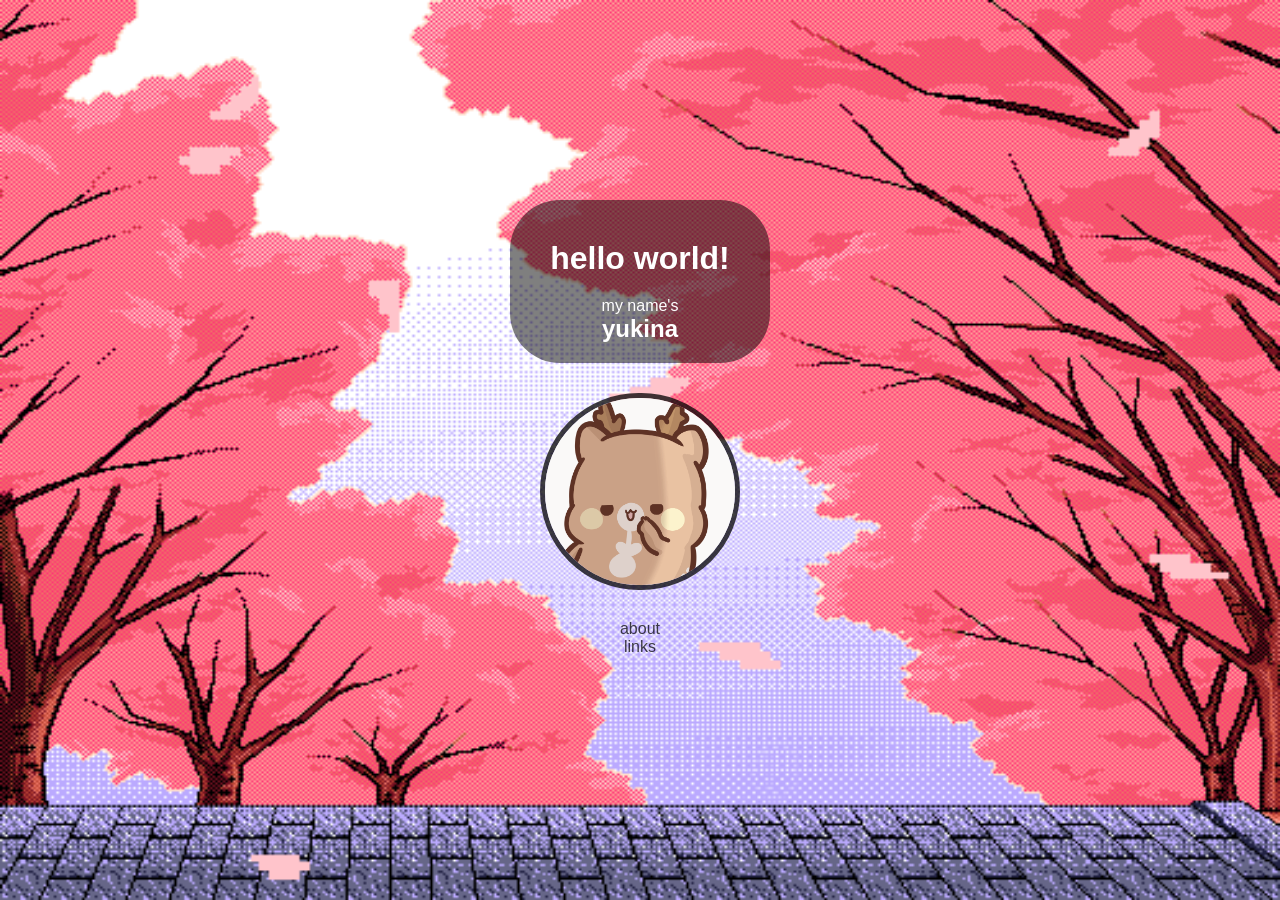
==== index.html @ bb1ba28c "06102022" ====
<!DOCTYPE html>
<html lang="en">
<head>
    <meta charset="UTF-8">
    <meta http-equiv="X-UA-Compatible" content="IE=edge">
    <meta name="viewport" content="width=device-width, initial-scale=1.0">
    <title>Portfolio</title>
    <link rel="stylesheet" href="./style.css">
    <style>
        @import url('https://fonts.googleapis.com/css2?family=Roboto:wght@300&display=swap');
    </style>
</head>
<body>
    <div id="intro">
        <h1>hello world!</h1>
        <p>my name's</p>
        <h2>yukina</h2>
    </div>    
    <img id="pfp" src="./assets/hello-there.gif" alt="animated gif of a cute animal">
    <main>
        <!-- <section id="socials">
            <img src="./assets/social/github.png" alt="github logo">
            <img id="logo" src="./assets/social/replit.png" alt="replit logo">
            <img id="logo" src="./assets/social/linkedin.png" alt="linkedin logo">
        </section> -->
        <section>
            <!-- show programming languages here -->
        </section>
        <nav>
            <ul id="menu">
                <li>about</li>
                <li id="links">links</li>
                <!-- show languages in about me hover -->
            </ul>
        </nav>
        <!-- <input type="checkbox" id="links-checkbox">
        <div id="social-links">
                <label for="links">
                <img src="./assets/social/github.png" alt="github logo">
                <img id="logo" src="./assets/social/replit.png" alt="replit logo">
                <img id="logo" src="./assets/social/linkedin.png" alt="linkedin logo">
            </div>
        </label> -->
    </main>
</body>
</html>
---- style.css ----
*
{
    margin: 0;
    padding: 0;
    box-sizing: border-box;
    font-family: Arial, Helvetica, sans-serif;
}

body
{
    background-image: url(assets/background/sakura.gif);
    background-size: 100vw 100vh;
    color: white;
    display: flex;
    font-size: 16px;
    flex-direction: column;
    align-items: center;
    margin-top: 200px;
}


#pfp
{
    border-radius: 100px;
    border: 5px solid rgba(0, 0, 0, 0.75);
    width: 200px;
    margin: 30px;
}

#intro
{
    display: flex;
    flex-direction: column;
    align-items: center;
    background-color: rgba(0, 0, 0, 0.5);
    padding: 20px;
    border-radius: 50px;
}

#intro > h1
{
    margin: 20px;
}

#logo
{
    border-radius: 100px;
}

#info
{
    align-items: center;
    display: block;
    justify-content: space-between;
}

nav
{
    display: flex;
    flex-direction: row;
    text-align: center;
    color: rgba(0, 0, 0, 0.728);
    /* background-color: rgba(0, 0, 0, 0.5);
    padding: 50px 100px;
    border-radius: 50px; */
}

ul > li
{
    list-style: none;
    justify-content: space-around;
}

li:hover
{
    list-style-image: url(assets/pointer.gif);
    align-items: center;
    font-size: 30px;
    font-weight: bold;
    cursor: pointer;
}

#social-links
{
    display: none;
}

#links-checkbox:checked ~ #social-links
{
    margin-top: 10px;
}
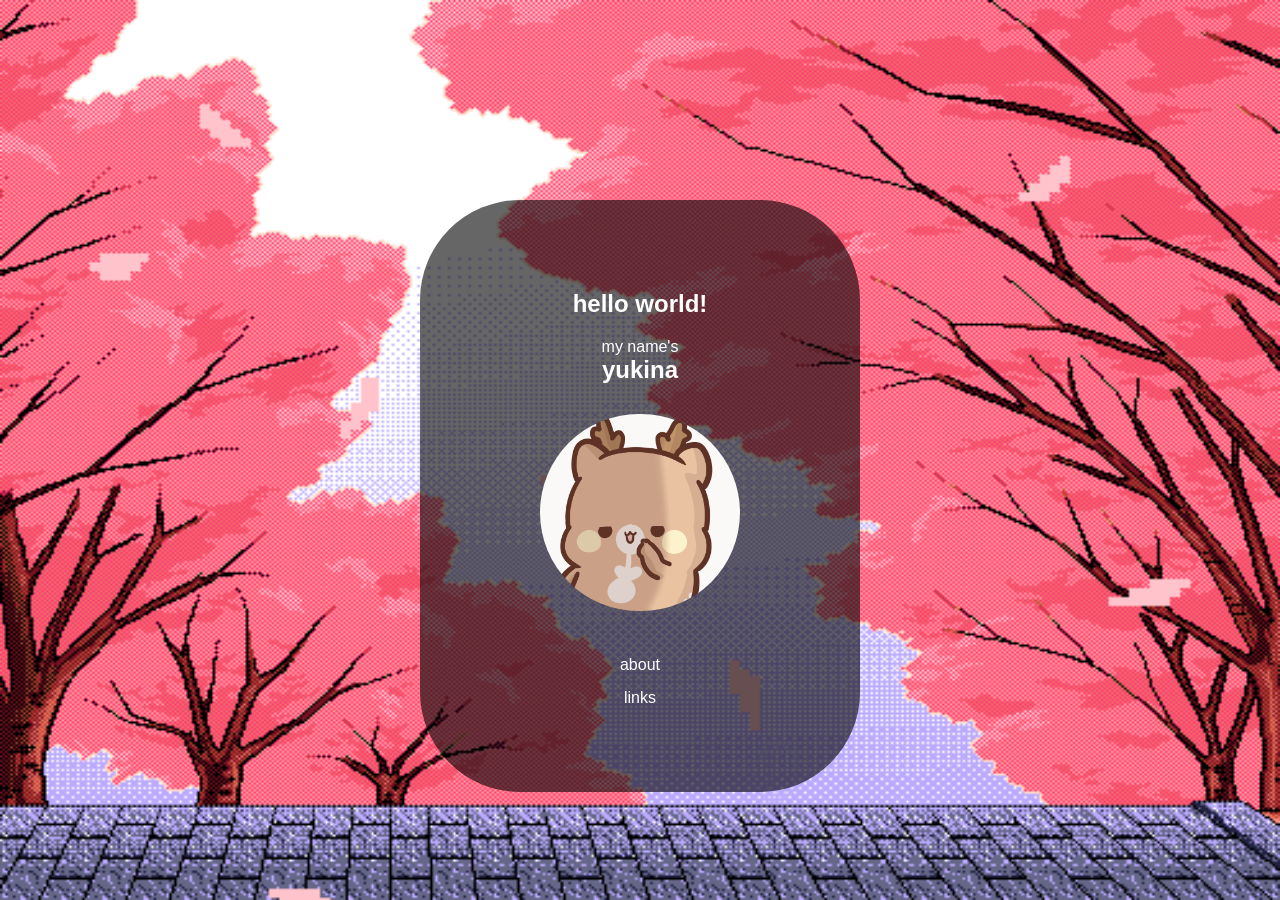
==== commit 4df15c75: "06102022" ====
--- a/index.html
+++ b/index.html
@@ -11,12 +11,6 @@
     </style>
 </head>
 <body>
-    <div id="intro">
-        <h1>hello world!</h1>
-        <p>my name's</p>
-        <h2>yukina</h2>
-    </div>    
-    <img id="pfp" src="./assets/hello-there.gif" alt="animated gif of a cute animal">
     <main>
         <!-- <section id="socials">
             <img src="./assets/social/github.png" alt="github logo">
@@ -27,9 +21,15 @@
             <!-- show programming languages here -->
         </section>
         <nav>
-            <ul id="menu">
+            <div id="intro">
+                <h1>hello world!</h1>
+                <p>my name's</p>
+                <h2>yukina</h2>
+            </div>    
+            <img id="pfp" src="./assets/hello-there.gif" alt="animated gif of a cute animal">
+            <ul>
                 <li>about</li>
-                <li id="links">links</li>
+                <li>links</li>
                 <!-- show languages in about me hover -->
             </ul>
         </nav>
--- a/style.css
+++ b/style.css
@@ -22,7 +22,7 @@
 #pfp
 {
     border-radius: 100px;
-    border: 5px solid rgba(0, 0, 0, 0.75);
+    /* border: 5px solid rgba(0, 0, 0, 0.75); */
     width: 200px;
     margin: 30px;
 }
@@ -32,9 +32,9 @@
     display: flex;
     flex-direction: column;
     align-items: center;
-    background-color: rgba(0, 0, 0, 0.5);
+    /* background-color: rgba(0, 0, 0, 0.60);
     padding: 20px;
-    border-radius: 50px;
+    border-radius: 150px; */
 }
 
 #intro > h1
@@ -57,18 +57,18 @@
 nav
 {
     display: flex;
-    flex-direction: row;
+    flex-direction: column;
     text-align: center;
-    color: rgba(0, 0, 0, 0.728);
-    /* background-color: rgba(0, 0, 0, 0.5);
-    padding: 50px 100px;
-    border-radius: 50px; */
+    background-color: rgba(0, 0, 0, 0.6);
+    padding: 70px 90px;
+    border-radius: 100px;
 }
 
 ul > li
 {
     list-style: none;
     justify-content: space-around;
+    margin: 15px;
 }
 
 li:hover
@@ -78,14 +78,4 @@
     font-size: 30px;
     font-weight: bold;
     cursor: pointer;
-}
-
-#social-links
-{
-    display: none;
-}
-
-#links-checkbox:checked ~ #social-links
-{
-    margin-top: 10px;
 }
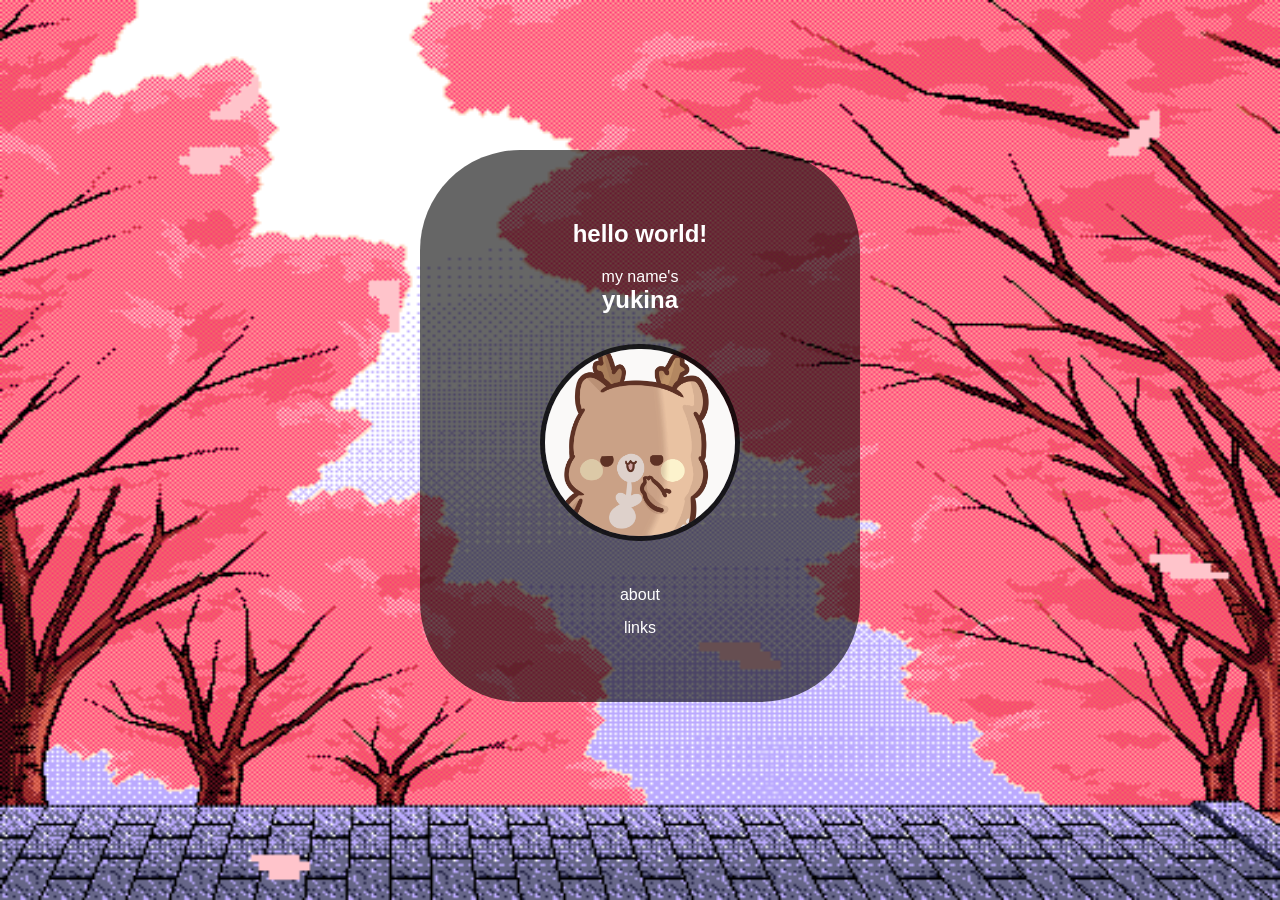
==== commit a0cdc0fa: "06102022" ====
--- a/index.html
+++ b/index.html
@@ -12,14 +12,6 @@
 </head>
 <body>
     <main>
-        <!-- <section id="socials">
-            <img src="./assets/social/github.png" alt="github logo">
-            <img id="logo" src="./assets/social/replit.png" alt="replit logo">
-            <img id="logo" src="./assets/social/linkedin.png" alt="linkedin logo">
-        </section> -->
-        <section>
-            <!-- show programming languages here -->
-        </section>
         <nav>
             <div id="intro">
                 <h1>hello world!</h1>
@@ -30,17 +22,9 @@
             <ul>
                 <li>about</li>
                 <li>links</li>
-                <!-- show languages in about me hover -->
             </ul>
         </nav>
-        <!-- <input type="checkbox" id="links-checkbox">
-        <div id="social-links">
-                <label for="links">
-                <img src="./assets/social/github.png" alt="github logo">
-                <img id="logo" src="./assets/social/replit.png" alt="replit logo">
-                <img id="logo" src="./assets/social/linkedin.png" alt="linkedin logo">
-            </div>
-        </label> -->
+        </label>
     </main>
 </body>
 </html>
--- a/style.css
+++ b/style.css
@@ -15,14 +15,14 @@
     font-size: 16px;
     flex-direction: column;
     align-items: center;
-    margin-top: 200px;
+    margin-top: 150px;
 }
 
 
 #pfp
 {
     border-radius: 100px;
-    /* border: 5px solid rgba(0, 0, 0, 0.75); */
+    border: 5px solid rgba(0, 0, 0, 0.75);
     width: 200px;
     margin: 30px;
 }
@@ -60,7 +60,7 @@
     flex-direction: column;
     text-align: center;
     background-color: rgba(0, 0, 0, 0.6);
-    padding: 70px 90px;
+    padding: 50px 90px;
     border-radius: 100px;
 }
 
@@ -74,6 +74,7 @@
 li:hover
 {
     list-style-image: url(assets/pointer.gif);
+    transition-duration: 95ms;
     align-items: center;
     font-size: 30px;
     font-weight: bold;
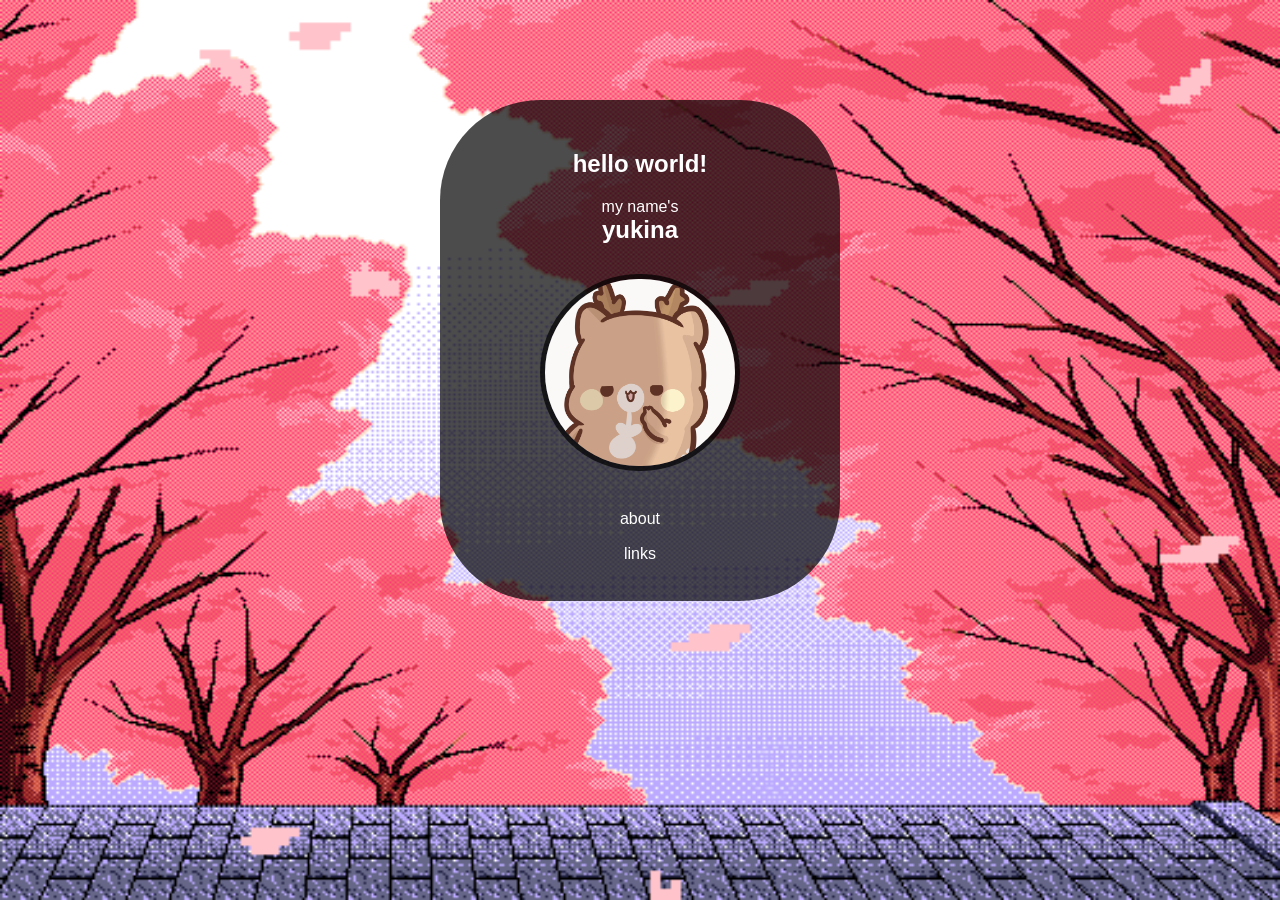
==== commit b1f0339d: "06102022" ====
--- a/index.html
+++ b/index.html
@@ -20,8 +20,12 @@
             </div>    
             <img id="pfp" src="./assets/hello-there.gif" alt="animated gif of a cute animal">
             <ul>
-                <li>about</li>
-                <li>links</li>
+                <li>
+                    <a href="">about</a>
+                </li>
+                <li>
+                    <a href="">links</a>
+                </li>
             </ul>
         </nav>
         </label>
--- a/style.css
+++ b/style.css
@@ -15,14 +15,14 @@
     font-size: 16px;
     flex-direction: column;
     align-items: center;
-    margin-top: 150px;
+    margin-top: 100px;
 }
 
 
 #pfp
 {
     border-radius: 100px;
-    border: 5px solid rgba(0, 0, 0, 0.75);
+    border: 5px solid rgba(0, 0, 0, 0.70);
     width: 200px;
     margin: 30px;
 }
@@ -59,8 +59,8 @@
     display: flex;
     flex-direction: column;
     text-align: center;
-    background-color: rgba(0, 0, 0, 0.6);
-    padding: 50px 90px;
+    background-color: rgba(0, 0, 0, 0.7);
+    padding: 30px 70px;
     border-radius: 100px;
 }
 
@@ -68,15 +68,24 @@
 {
     list-style: none;
     justify-content: space-around;
-    margin: 15px;
+    line-height: 35px;
+    /* this is what makes it so the padding doesn't move either */
 }
 
 li:hover
 {
     list-style-image: url(assets/pointer.gif);
+    list-style-position: inside;
+    /* this is what makes the pointer closer to the list items */
     transition-duration: 95ms;
     align-items: center;
     font-size: 30px;
     font-weight: bold;
     cursor: pointer;
+}
+
+nav ul li a
+{
+    color: white;
+    text-decoration: none;
 }
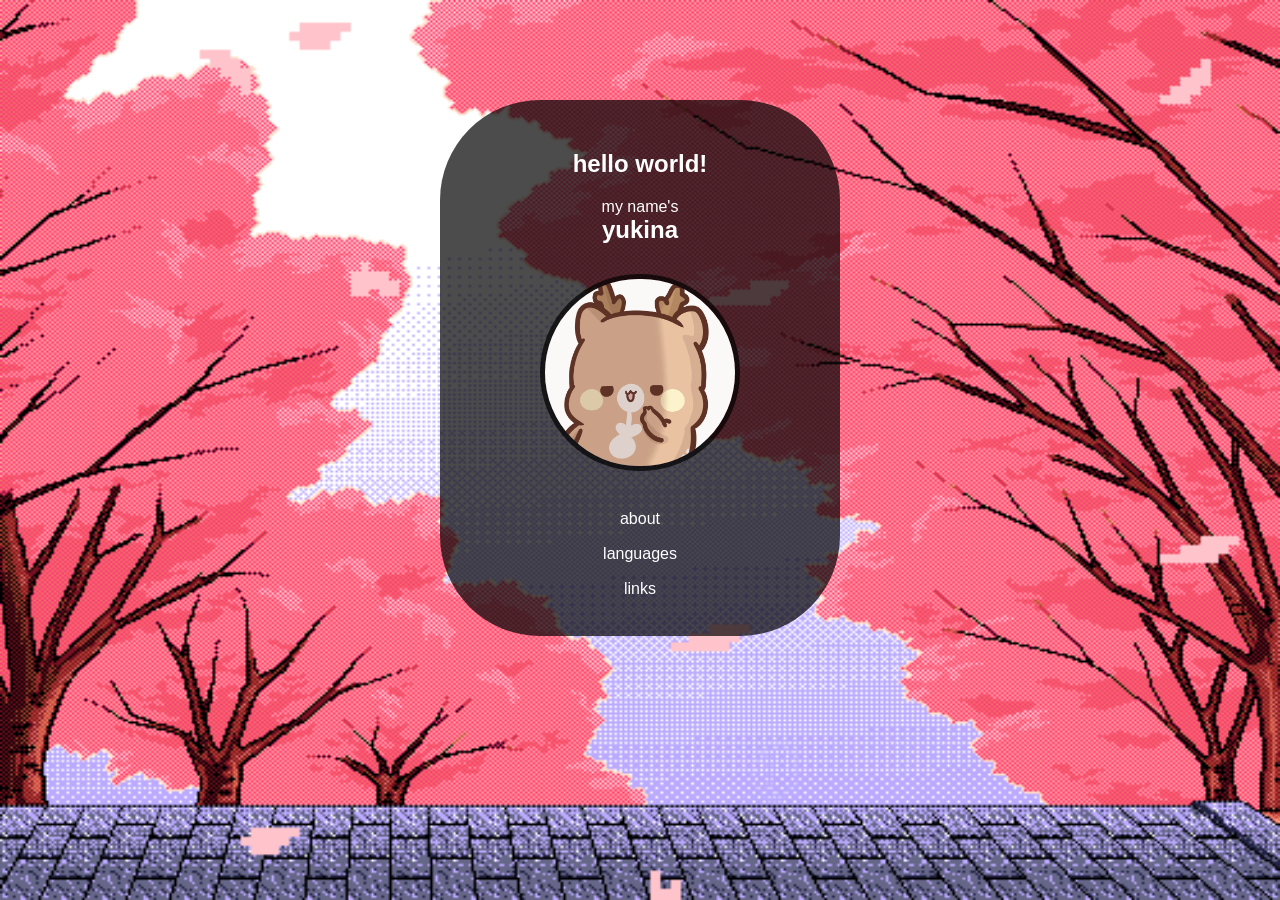
==== commit f0ecc2e8: "10102022" ====
--- a/index.html
+++ b/index.html
@@ -17,14 +17,32 @@
                 <h1>hello world!</h1>
                 <p>my name's</p>
                 <h2>yukina</h2>
-            </div>    
+            </div>
             <img id="pfp" src="./assets/hello-there.gif" alt="animated gif of a cute animal">
             <ul>
                 <li>
-                    <a href="">about</a>
+                    about
+                    <ul>21</ul>
+                    <ul>system development student @ senai</ul>
+                    <ul>
+                        <h5>currently studying</h5>
+                    </ul>
+                    <ul>c • html/css • java</ul>
+                <li>
+                    languages
+                    <ul>english • português (BR) • tagalog* •</ul>
+                    <ul>日本語* • 中文 (普通話)*</ul>
+                    <ul>
+                        <h6>*learning</h6>
+                    </ul>
                 </li>
                 <li>
-                    <a href="">links</a>
+                    links
+                    <ul>                        
+                        <a href="https://github.com/ky00fu">
+                            <img src="assets/social/github.png" alt="">
+                        </a>
+                    </ul>
                 </li>
             </ul>
         </nav>
--- a/style.css
+++ b/style.css
@@ -32,9 +32,6 @@
     display: flex;
     flex-direction: column;
     align-items: center;
-    /* background-color: rgba(0, 0, 0, 0.60);
-    padding: 20px;
-    border-radius: 150px; */
 }
 
 #intro > h1
@@ -70,6 +67,8 @@
     justify-content: space-around;
     line-height: 35px;
     /* this is what makes it so the padding doesn't move either */
+    color: white;
+    text-decoration: none;
 }
 
 li:hover
@@ -77,15 +76,41 @@
     list-style-image: url(assets/pointer.gif);
     list-style-position: inside;
     /* this is what makes the pointer closer to the list items */
-    transition-duration: 95ms;
+    transition-duration: 240ms;
     align-items: center;
     font-size: 30px;
     font-weight: bold;
     cursor: pointer;
 }
 
-nav ul li a
+nav ul li ul
 {
-    color: white;
+    display: none;
+    font-weight: normal;
+    font-style: italic;
+    text-align: center;
+    font-size: 14px;
+    margin-top: 10px;
+    margin-bottom: 10px;
+    line-height: 15px;
+}
+
+nav ul li ul h5
+{
+    font-style: normal;
+    margin-top: 20px;
+}
+
+nav ul li ul a img
+{
     text-decoration: none;
+    width: 30px;
+    height: 30px;
+}
+
+
+nav ul li:hover ul
+{
+    display: block;
+    cursor: default;
 }
